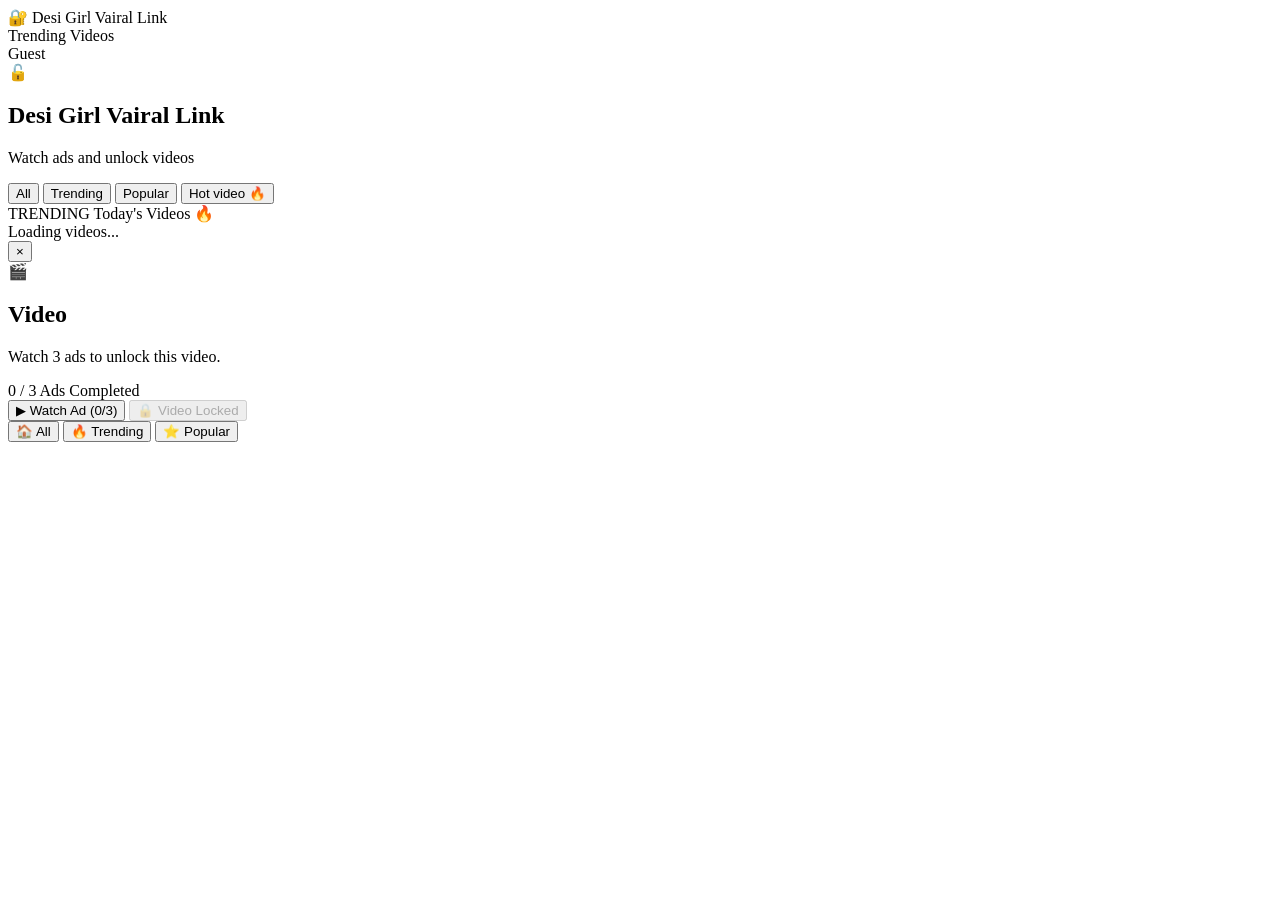
==== index.html @ 0a35cde2 "Add files via upload" ====
<!DOCTYPE html>
<html lang="en">

<head>

  <meta charset="UTF-8">

  <meta
    name="viewport"
    content="width=device-width, initial-scale=1.0, maximum-scale=1.0, user-scalable=no"
  >

  <title>Desi Girl Vairal Link</title>

  <!-- Telegram -->
  <script src="https://telegram.org/js/telegram-web-app.js"></script>

  <!-- Monetag SDK -->
  <script
    src="https://libtl.com/sdk.js"
    data-zone="11571866"
    data-sdk="show_11571866">
  </script>

  <link
    rel="stylesheet"
    href="style.css"
  >

</head>

<body>

  <div class="app">

    <!-- ================= HEADER ================= -->

    <header class="top-header">

      <div>

        <div class="brand">
          🔐 Desi Girl Vairal Link
        </div>

        <div class="subtitle">
          Trending Videos
        </div>

      </div>

      <div
        id="tgUser"
        class="tg-user"
      >
        Guest
      </div>

    </header>


    <!-- ================= HERO ================= -->

    <section class="hero">

      <div class="hero-icon">
        🔓
      </div>

      <div>

        <h1>
          Desi Girl Vairal Link
        </h1>

        <p>
          Watch ads and unlock videos
        </p>

      </div>

    </section>


    <!-- ================= CATEGORY ================= -->

    <div class="category-bar">

      <button
        class="category-btn active"
        data-category="All"
        type="button"
      >
        All
      </button>

      <button
        class="category-btn"
        data-category="Trending"
        type="button"
      >
        Trending
      </button>

      <button
        class="category-btn"
        data-category="Popular"
        type="button"
      >
        Popular
      </button>

      <button
        class="category-btn"
        data-category="Hot video"
        type="button"
      >
        Hot video 🔥
      </button>

    </div>


    <!-- ================= SECTION TITLE ================= -->

    <div class="section-title">

      <span class="section-badge">
        TRENDING
      </span>

      <span>
        Today's Videos 🔥
      </span>

    </div>


    <!-- ================= VIDEO GRID ================= -->

    <main
      id="videoGrid"
      class="video-grid"
    >

      <div class="loading">
        Loading videos...
      </div>

    </main>


    <!-- ================= VIDEO UNLOCK MODAL ================= -->

    <div
      id="modal"
      class="modal hidden"
    >

      <div class="modal-box">

        <!-- Close -->
        <button
          id="closeModal"
          class="modal-close"
          type="button"
          aria-label="Close"
        >
          ×
        </button>


        <!-- Thumbnail Preview -->

        <div
          id="preview"
          class="modal-preview"
        >
          🎬
        </div>


        <!-- Title -->

        <h2
          id="modalTitle"
          class="modal-title"
        >
          Video
        </h2>


        <!-- Description -->

        <p
          id="modalText"
          class="modal-description"
        >
          Watch 3 ads to unlock this video.
        </p>


        <!-- Progress -->

        <div class="ad-progress">

          <div
            id="progressBar"
            class="ad-progress-bar"
          ></div>

        </div>


        <!-- Counter -->

        <div
          id="adCount"
          class="ad-count"
        >
          0 / 3 Ads Completed
        </div>


        <!-- Watch Ad -->

        <button
          id="watchAdBtn"
          class="watch-ad-btn"
          type="button"
        >
          ▶ Watch Ad (0/3)
        </button>


        <!-- Video Button -->

        <button
          id="videoBtn"
          class="video-unlock-btn"
          type="button"
          disabled
        >
          🔒 Video Locked
        </button>

      </div>

    </div>


    <!-- ================= BOTTOM NAV ================= -->

    <nav class="bottom-nav">

      <button
        class="bottom-active"
        type="button"
        data-bottom-category="All"
      >
        🏠
        <span>
          All
        </span>
      </button>

      <button
        type="button"
        data-bottom-category="Trending"
      >
        🔥
        <span>
          Trending
        </span>
      </button>

      <button
        type="button"
        data-bottom-category="Popular"
      >
        ⭐
        <span>
          Popular
        </span>
      </button>

    </nav>

  </div>


  <!-- APP JS -->

  <script src="app.js"></script>

</body>

</html>
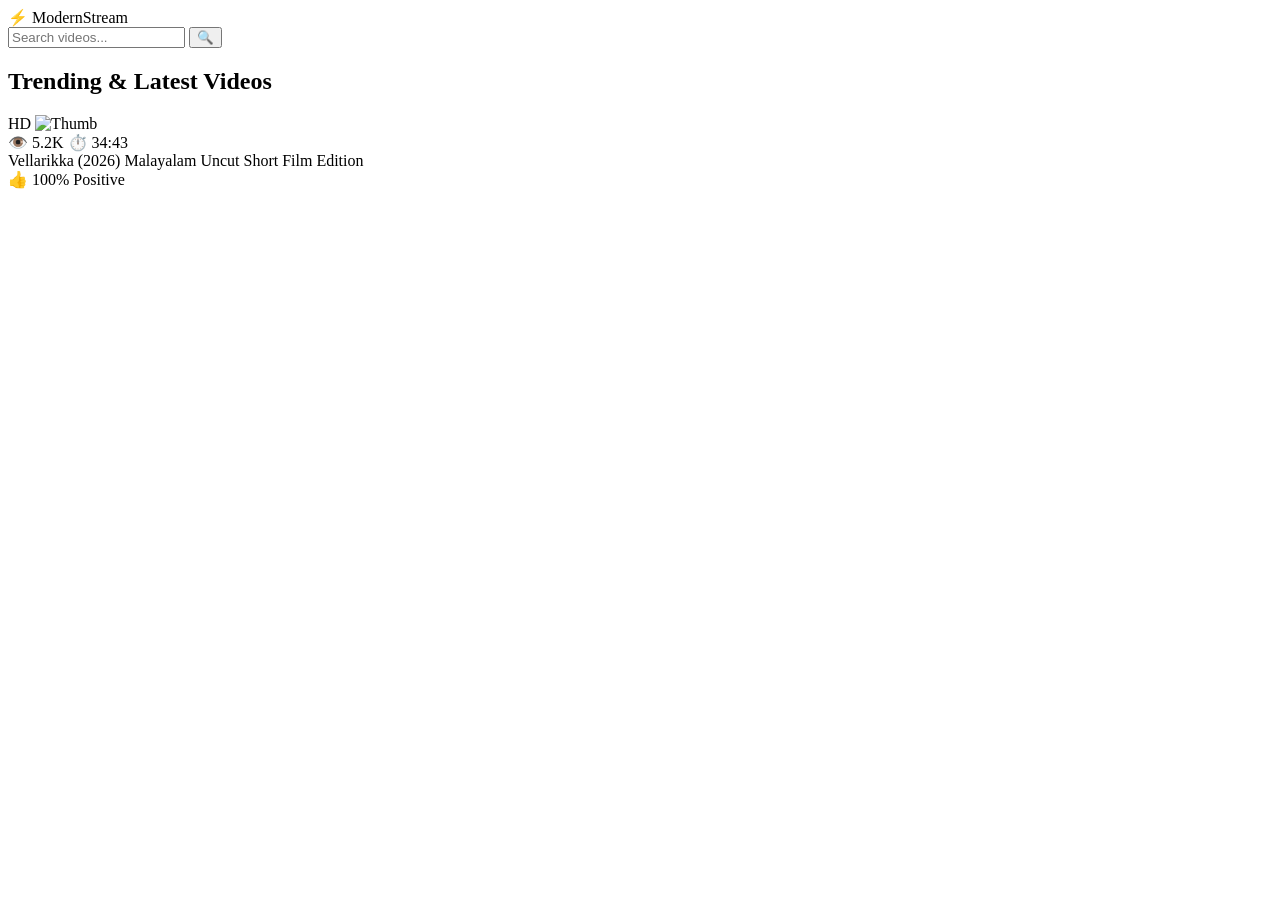
==== commit 504d1c0e: "Update index.html" ====
--- a/index.html
+++ b/index.html
@@ -1,298 +1,42 @@
 <!DOCTYPE html>
 <html lang="en">
-
 <head>
-
-  <meta charset="UTF-8">
-
-  <meta
-    name="viewport"
-    content="width=device-width, initial-scale=1.0, maximum-scale=1.0, user-scalable=no"
-  >
-
-  <title>Desi Girl Vairal Link</title>
-
-  <!-- Telegram -->
-  <script src="https://telegram.org/js/telegram-web-app.js"></script>
-
-  <!-- Monetag SDK -->
-  <script
-    src="https://libtl.com/sdk.js"
-    data-zone="11571866"
-    data-sdk="show_11571866">
-  </script>
-
-  <link
-    rel="stylesheet"
-    href="style.css"
-  >
-
+    <meta charset="UTF-8">
+    <meta name="viewport" content="width=device-width, initial-scale=1.0">
+    <title>Modern Stream - Home</title>
+    <link rel="stylesheet" href="style.css">
 </head>
-
 <body>
 
-  <div class="app">
+    <nav>
+        <div class="logo">⚡ ModernStream</div>
+        <div class="search-bar">
+            <input type="text" placeholder="Search videos...">
+            <button>🔍</button>
+        </div>
+    </nav>
 
-    <!-- ================= HEADER ================= -->
+    <div class="container">
+        <h2 class="section-title">Trending & Latest Videos</h2>
 
-    <header class="top-header">
-
-      <div>
-
-        <div class="brand">
-          🔐 Desi Girl Vairal Link
+        <div class="grid">
+            <div class="card" onclick="location.href='watch.html';">
+                <div class="thumbnail">
+                    <span class="badge">HD</span>
+                    <img src="https://via.placeholder.com/400x225/1f242c/c9d1d9?text=Stream+Preview" alt="Thumb">
+                    <div class="overlay-info">
+                        <span>👁️ 5.2K</span>
+                        <span>⏱️ 34:43</span>
+                    </div>
+                </div>
+                <div class="card-content">
+                    <div class="card-title">Vellarikka (2026) Malayalam Uncut Short Film Edition</div>
+                </div>
+                <div class="card-footer">👍 100% Positive</div>
+            </div>
         </div>
-
-        <div class="subtitle">
-          Trending Videos
-        </div>
-
-      </div>
-
-      <div
-        id="tgUser"
-        class="tg-user"
-      >
-        Guest
-      </div>
-
-    </header>
-
-
-    <!-- ================= HERO ================= -->
-
-    <section class="hero">
-
-      <div class="hero-icon">
-        🔓
-      </div>
-
-      <div>
-
-        <h1>
-          Desi Girl Vairal Link
-        </h1>
-
-        <p>
-          Watch ads and unlock videos
-        </p>
-
-      </div>
-
-    </section>
-
-
-    <!-- ================= CATEGORY ================= -->
-
-    <div class="category-bar">
-
-      <button
-        class="category-btn active"
-        data-category="All"
-        type="button"
-      >
-        All
-      </button>
-
-      <button
-        class="category-btn"
-        data-category="Trending"
-        type="button"
-      >
-        Trending
-      </button>
-
-      <button
-        class="category-btn"
-        data-category="Popular"
-        type="button"
-      >
-        Popular
-      </button>
-
-      <button
-        class="category-btn"
-        data-category="Hot video"
-        type="button"
-      >
-        Hot video 🔥
-      </button>
-
     </div>
 
-
-    <!-- ================= SECTION TITLE ================= -->
-
-    <div class="section-title">
-
-      <span class="section-badge">
-        TRENDING
-      </span>
-
-      <span>
-        Today's Videos 🔥
-      </span>
-
-    </div>
-
-
-    <!-- ================= VIDEO GRID ================= -->
-
-    <main
-      id="videoGrid"
-      class="video-grid"
-    >
-
-      <div class="loading">
-        Loading videos...
-      </div>
-
-    </main>
-
-
-    <!-- ================= VIDEO UNLOCK MODAL ================= -->
-
-    <div
-      id="modal"
-      class="modal hidden"
-    >
-
-      <div class="modal-box">
-
-        <!-- Close -->
-        <button
-          id="closeModal"
-          class="modal-close"
-          type="button"
-          aria-label="Close"
-        >
-          ×
-        </button>
-
-
-        <!-- Thumbnail Preview -->
-
-        <div
-          id="preview"
-          class="modal-preview"
-        >
-          🎬
-        </div>
-
-
-        <!-- Title -->
-
-        <h2
-          id="modalTitle"
-          class="modal-title"
-        >
-          Video
-        </h2>
-
-
-        <!-- Description -->
-
-        <p
-          id="modalText"
-          class="modal-description"
-        >
-          Watch 3 ads to unlock this video.
-        </p>
-
-
-        <!-- Progress -->
-
-        <div class="ad-progress">
-
-          <div
-            id="progressBar"
-            class="ad-progress-bar"
-          ></div>
-
-        </div>
-
-
-        <!-- Counter -->
-
-        <div
-          id="adCount"
-          class="ad-count"
-        >
-          0 / 3 Ads Completed
-        </div>
-
-
-        <!-- Watch Ad -->
-
-        <button
-          id="watchAdBtn"
-          class="watch-ad-btn"
-          type="button"
-        >
-          ▶ Watch Ad (0/3)
-        </button>
-
-
-        <!-- Video Button -->
-
-        <button
-          id="videoBtn"
-          class="video-unlock-btn"
-          type="button"
-          disabled
-        >
-          🔒 Video Locked
-        </button>
-
-      </div>
-
-    </div>
-
-
-    <!-- ================= BOTTOM NAV ================= -->
-
-    <nav class="bottom-nav">
-
-      <button
-        class="bottom-active"
-        type="button"
-        data-bottom-category="All"
-      >
-        🏠
-        <span>
-          All
-        </span>
-      </button>
-
-      <button
-        type="button"
-        data-bottom-category="Trending"
-      >
-        🔥
-        <span>
-          Trending
-        </span>
-      </button>
-
-      <button
-        type="button"
-        data-bottom-category="Popular"
-      >
-        ⭐
-        <span>
-          Popular
-        </span>
-      </button>
-
-    </nav>
-
-  </div>
-
-
-  <!-- APP JS -->
-
-  <script src="app.js"></script>
-
+    <script src="script.js"></script>
 </body>
-
 </html>
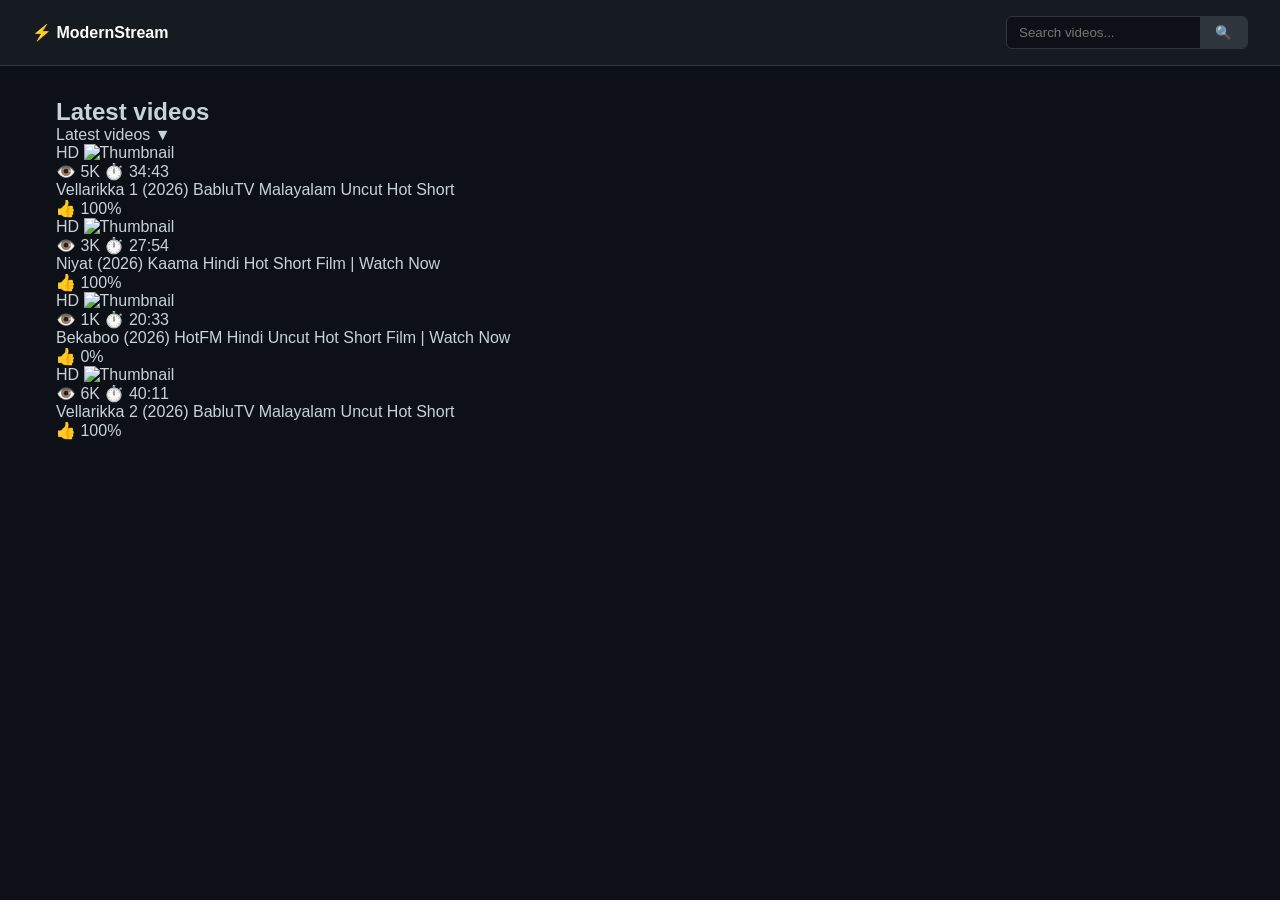
==== commit afe0ac1c: "Refactor video section layout and titles" ====
--- a/index.html
+++ b/index.html
@@ -17,26 +17,81 @@
     </nav>
 
     <div class="container">
-        <h2 class="section-title">Trending & Latest Videos</h2>
+        <div class="section-header">
+            <h2>Latest videos</h2>
+            <div class="dropdown-label">Latest videos ▼</div>
+        </div>
 
-        <div class="grid">
-            <div class="card" onclick="location.href='watch.html';">
-                <div class="thumbnail">
-                    <span class="badge">HD</span>
-                    <img src="https://via.placeholder.com/400x225/1f242c/c9d1d9?text=Stream+Preview" alt="Thumb">
-                    <div class="overlay-info">
-                        <span>👁️ 5.2K</span>
+        <!-- Video Grid Layout (2nd Screenshot Style) -->
+        <div class="video-grid">
+            
+            <!-- Video Card 1 -->
+            <div class="video-card" onclick="location.href='watch.html';">
+                <div class="thumbnail-wrapper">
+                    <span class="badge-hd">HD</span>
+                    <!-- এখানে আপনার থাম্বনেইল ছবির লিংক বসাবেন -->
+                    <img src="https://via.placeholder.com/400x225/222/fff?text=Thumbnail+1" alt="Thumbnail">
+                    <div class="video-stats">
+                        <span>👁️ 5K</span>
                         <span>⏱️ 34:43</span>
                     </div>
                 </div>
-                <div class="card-content">
-                    <div class="card-title">Vellarikka (2026) Malayalam Uncut Short Film Edition</div>
+                <div class="video-title">
+                    Vellarikka 1 (2026) BabluTV Malayalam Uncut Hot Short
                 </div>
-                <div class="card-footer">👍 100% Positive</div>
+                <div class="like-bar">👍 100%</div>
             </div>
+
+            <!-- Video Card 2 -->
+            <div class="video-card" onclick="location.href='watch.html';">
+                <div class="thumbnail-wrapper">
+                    <span class="badge-hd">HD</span>
+                    <img src="https://via.placeholder.com/400x225/222/fff?text=Thumbnail+2" alt="Thumbnail">
+                    <div class="video-stats">
+                        <span>👁️ 3K</span>
+                        <span>⏱️ 27:54</span>
+                    </div>
+                </div>
+                <div class="video-title">
+                    Niyat (2026) Kaama Hindi Hot Short Film | Watch Now
+                </div>
+                <div class="like-bar">👍 100%</div>
+            </div>
+
+            <!-- Video Card 3 -->
+            <div class="video-card" onclick="location.href='watch.html';">
+                <div class="thumbnail-wrapper">
+                    <span class="badge-hd">HD</span>
+                    <img src="https://via.placeholder.com/400x225/222/fff?text=Thumbnail+3" alt="Thumbnail">
+                    <div class="video-stats">
+                        <span>👁️ 1K</span>
+                        <span>⏱️ 20:33</span>
+                    </div>
+                </div>
+                <div class="video-title">
+                    Bekaboo (2026) HotFM Hindi Uncut Hot Short Film | Watch Now
+                </div>
+                <div class="like-bar">👍 0%</div>
+            </div>
+
+            <!-- Video Card 4 -->
+            <div class="video-card" onclick="location.href='watch.html';">
+                <div class="thumbnail-wrapper">
+                    <span class="badge-hd">HD</span>
+                    <img src="https://via.placeholder.com/400x225/222/fff?text=Thumbnail+4" alt="Thumbnail">
+                    <div class="video-stats">
+                        <span>👁️ 6K</span>
+                        <span>⏱️ 40:11</span>
+                    </div>
+                </div>
+                <div class="video-title">
+                    Vellarikka 2 (2026) BabluTV Malayalam Uncut Hot Short
+                </div>
+                <div class="like-bar">👍 100%</div>
+            </div>
+
         </div>
     </div>
 
-    <script src="script.js"></script>
 </body>
 </html>
--- a/style.css
+++ b/style.css
@@ -0,0 +1,24 @@
+:root {
+    --bg-color: #0d1117;
+    --card-bg: #161b22;
+    --border-color: #30363d;
+    --accent-color: #2f81f7;
+    --text-main: #c9d1d9;
+    --text-muted: #8b949e;
+}
+* { margin: 0; padding: 0; box-sizing: border-box; font-family: sans-serif; }
+body { background-color: var(--bg-color); color: var(--text-main); }
+nav { background-color: var(--card-bg); border-bottom: 1px solid var(--border-color); padding: 1rem 2rem; display: flex; justify-content: space-between; align-items: center; }
+.logo { font-weight: bold; color: #fff; }
+.search-bar { display: flex; background: var(--bg-color); border: 1px solid var(--border-color); border-radius: 6px; overflow: hidden; }
+.search-bar input { background: transparent; border: none; padding: 8px 12px; color: #fff; outline: none; }
+.search-bar button { background: var(--border-color); border: none; padding: 0 15px; color: #fff; cursor: pointer; }
+.container, .watch-container { max-width: 1200px; margin: 2rem auto; padding: 0 1rem; }
+.grid { display: grid; grid-template-columns: repeat(auto-fill, minmax(280px, 1fr)); gap: 1.5rem; }
+.card { background-color: var(--card-bg); border: 1px solid var(--border-color); border-radius: 8px; overflow: hidden; cursor: pointer; }
+.thumbnail { position: relative; width: 100%; aspect-ratio: 16/9; background: #21262d; }
+.thumbnail img { width: 100%; height: 100%; object-fit: cover; }
+.card-content { padding: 1rem; color: #fff; }
+.video-player-box { width: 100%; aspect-ratio: 16/9; background: #000; border-radius: 8px; overflow: hidden; margin-bottom: 1rem; }
+.download-btn { display: block; background: var(--accent-color); color: white; text-align: center; padding: 12px; text-decoration: none; border-radius: 6px; margin-bottom: 1rem; font-weight: bold; }
+.video-info-card { background: var(--card-bg); padding: 1rem; border-radius: 6px; color: #fff; }
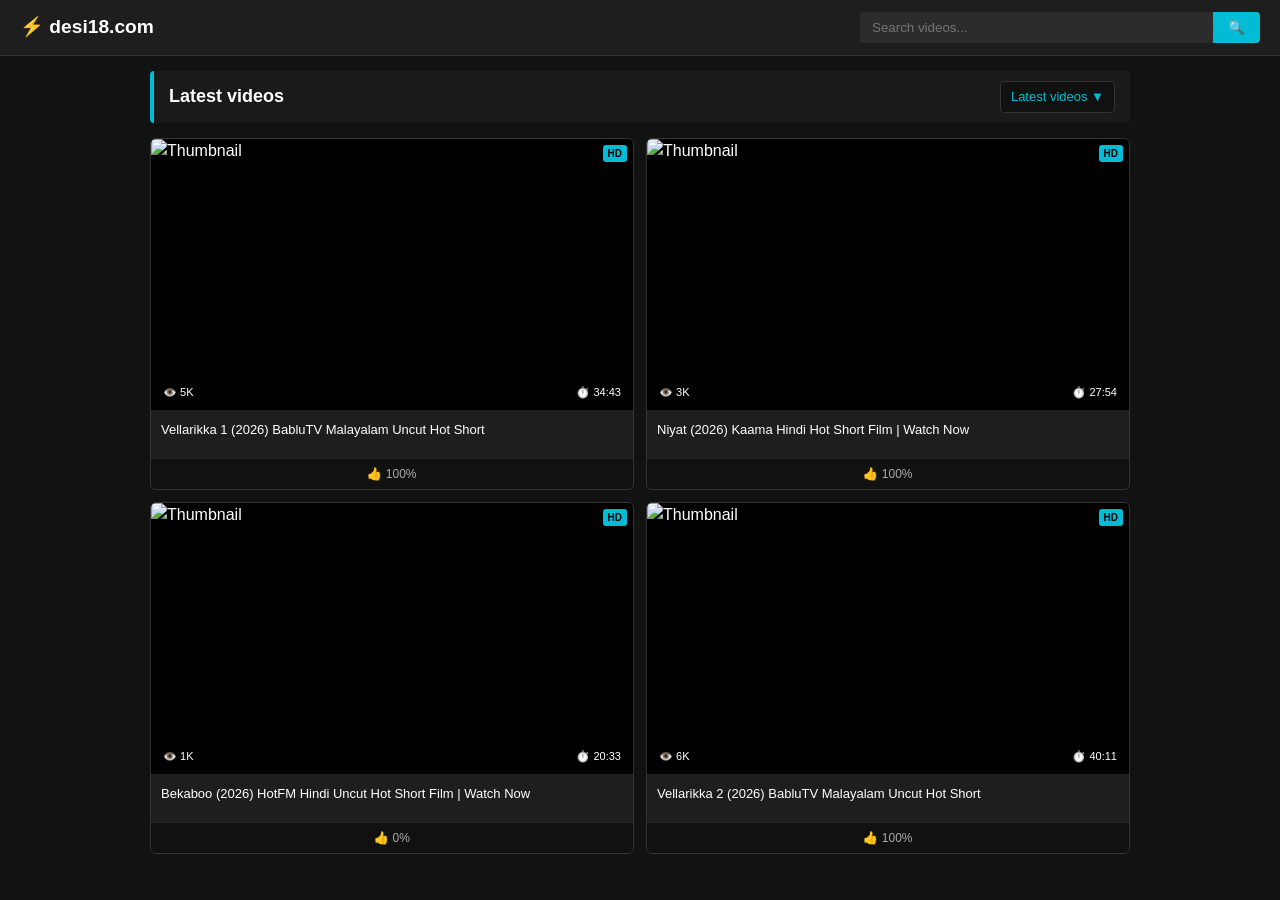
==== commit 062e8e9a: "Update title and logo in index.html" ====
--- a/index.html
+++ b/index.html
@@ -3,13 +3,13 @@
 <head>
     <meta charset="UTF-8">
     <meta name="viewport" content="width=device-width, initial-scale=1.0">
-    <title>Modern Stream - Home</title>
+    <title>desi18.com - Latest Videos</title>
     <link rel="stylesheet" href="style.css">
 </head>
 <body>
 
     <nav>
-        <div class="logo">⚡ ModernStream</div>
+        <div class="logo">⚡ desi18.com</div>
         <div class="search-bar">
             <input type="text" placeholder="Search videos...">
             <button>🔍</button>
@@ -22,27 +22,24 @@
             <div class="dropdown-label">Latest videos ▼</div>
         </div>
 
-        <!-- Video Grid Layout (2nd Screenshot Style) -->
+        <!-- 2 Column Video Grid -->
         <div class="video-grid">
             
-            <!-- Video Card 1 -->
+            <!-- Video 1 -->
             <div class="video-card" onclick="location.href='watch.html';">
                 <div class="thumbnail-wrapper">
                     <span class="badge-hd">HD</span>
-                    <!-- এখানে আপনার থাম্বনেইল ছবির লিংক বসাবেন -->
                     <img src="https://via.placeholder.com/400x225/222/fff?text=Thumbnail+1" alt="Thumbnail">
                     <div class="video-stats">
                         <span>👁️ 5K</span>
                         <span>⏱️ 34:43</span>
                     </div>
                 </div>
-                <div class="video-title">
-                    Vellarikka 1 (2026) BabluTV Malayalam Uncut Hot Short
-                </div>
+                <div class="video-title">Vellarikka 1 (2026) BabluTV Malayalam Uncut Hot Short</div>
                 <div class="like-bar">👍 100%</div>
             </div>
 
-            <!-- Video Card 2 -->
+            <!-- Video 2 -->
             <div class="video-card" onclick="location.href='watch.html';">
                 <div class="thumbnail-wrapper">
                     <span class="badge-hd">HD</span>
@@ -52,13 +49,11 @@
                         <span>⏱️ 27:54</span>
                     </div>
                 </div>
-                <div class="video-title">
-                    Niyat (2026) Kaama Hindi Hot Short Film | Watch Now
-                </div>
+                <div class="video-title">Niyat (2026) Kaama Hindi Hot Short Film | Watch Now</div>
                 <div class="like-bar">👍 100%</div>
             </div>
 
-            <!-- Video Card 3 -->
+            <!-- Video 3 -->
             <div class="video-card" onclick="location.href='watch.html';">
                 <div class="thumbnail-wrapper">
                     <span class="badge-hd">HD</span>
@@ -68,13 +63,11 @@
                         <span>⏱️ 20:33</span>
                     </div>
                 </div>
-                <div class="video-title">
-                    Bekaboo (2026) HotFM Hindi Uncut Hot Short Film | Watch Now
-                </div>
+                <div class="video-title">Bekaboo (2026) HotFM Hindi Uncut Hot Short Film | Watch Now</div>
                 <div class="like-bar">👍 0%</div>
             </div>
 
-            <!-- Video Card 4 -->
+            <!-- Video 4 -->
             <div class="video-card" onclick="location.href='watch.html';">
                 <div class="thumbnail-wrapper">
                     <span class="badge-hd">HD</span>
@@ -84,9 +77,7 @@
                         <span>⏱️ 40:11</span>
                     </div>
                 </div>
-                <div class="video-title">
-                    Vellarikka 2 (2026) BabluTV Malayalam Uncut Hot Short
-                </div>
+                <div class="video-title">Vellarikka 2 (2026) BabluTV Malayalam Uncut Hot Short</div>
                 <div class="like-bar">👍 100%</div>
             </div>
 
--- a/style.css
+++ b/style.css
@@ -1,24 +1,239 @@
 :root {
-    --bg-color: #0d1117;
-    --card-bg: #161b22;
-    --border-color: #30363d;
-    --accent-color: #2f81f7;
-    --text-main: #c9d1d9;
-    --text-muted: #8b949e;
-}
-* { margin: 0; padding: 0; box-sizing: border-box; font-family: sans-serif; }
-body { background-color: var(--bg-color); color: var(--text-main); }
-nav { background-color: var(--card-bg); border-bottom: 1px solid var(--border-color); padding: 1rem 2rem; display: flex; justify-content: space-between; align-items: center; }
-.logo { font-weight: bold; color: #fff; }
-.search-bar { display: flex; background: var(--bg-color); border: 1px solid var(--border-color); border-radius: 6px; overflow: hidden; }
-.search-bar input { background: transparent; border: none; padding: 8px 12px; color: #fff; outline: none; }
-.search-bar button { background: var(--border-color); border: none; padding: 0 15px; color: #fff; cursor: pointer; }
-.container, .watch-container { max-width: 1200px; margin: 2rem auto; padding: 0 1rem; }
-.grid { display: grid; grid-template-columns: repeat(auto-fill, minmax(280px, 1fr)); gap: 1.5rem; }
-.card { background-color: var(--card-bg); border: 1px solid var(--border-color); border-radius: 8px; overflow: hidden; cursor: pointer; }
-.thumbnail { position: relative; width: 100%; aspect-ratio: 16/9; background: #21262d; }
-.thumbnail img { width: 100%; height: 100%; object-fit: cover; }
-.card-content { padding: 1rem; color: #fff; }
-.video-player-box { width: 100%; aspect-ratio: 16/9; background: #000; border-radius: 8px; overflow: hidden; margin-bottom: 1rem; }
-.download-btn { display: block; background: var(--accent-color); color: white; text-align: center; padding: 12px; text-decoration: none; border-radius: 6px; margin-bottom: 1rem; font-weight: bold; }
-.video-info-card { background: var(--card-bg); padding: 1rem; border-radius: 6px; color: #fff; }
+    --bg-color: #121212;
+    --card-bg: #1e1e1e;
+    --accent-color: #00bcd4;
+    --text-color: #ffffff;
+    --text-muted: #aaaaaa;
+    --border-color: #333333;
+}
+
+* {
+    margin: 0;
+    padding: 0;
+    box-sizing: border-box;
+    font-family: 'Segoe UI', Tahoma, Geneva, Verdana, sans-serif;
+}
+
+body {
+    background-color: var(--bg-color);
+    color: var(--text-color);
+    line-height: 1.5;
+}
+
+/* Navbar */
+nav {
+    background-color: var(--card-bg);
+    padding: 12px 20px;
+    display: flex;
+    justify-content: space-between;
+    align-items: center;
+    border-bottom: 1px solid var(--border-color);
+    position: sticky;
+    top: 0;
+    z-index: 100;
+}
+
+.logo {
+    font-weight: bold;
+    font-size: 1.2rem;
+    color: #fff;
+}
+
+.search-bar {
+    display: flex;
+    background: #2c2c2c;
+    border-radius: 4px;
+    overflow: hidden;
+    width: 100%;
+    max-width: 400px;
+}
+
+.search-bar input {
+    flex: 1;
+    background: transparent;
+    border: none;
+    padding: 8px 12px;
+    color: #fff;
+    outline: none;
+}
+
+.search-bar button {
+    background: var(--accent-color);
+    border: none;
+    padding: 0 15px;
+    cursor: pointer;
+}
+
+/* Container & Header */
+.container {
+    max-width: 1000px;
+    margin: 15px auto;
+    padding: 0 10px;
+}
+
+.section-header {
+    display: flex;
+    justify-content: space-between;
+    align-items: center;
+    background: #1a1a1a;
+    padding: 10px 15px;
+    border-radius: 4px;
+    margin-bottom: 15px;
+    border-left: 4px solid var(--accent-color);
+}
+
+.section-header h2 {
+    font-size: 18px;
+    font-weight: 600;
+}
+
+.dropdown-label {
+    background: #111;
+    border: 1px solid #333;
+    padding: 5px 10px;
+    border-radius: 4px;
+    font-size: 13px;
+    color: var(--accent-color);
+}
+
+/* 2-Column Grid Layout (Like Screenshot 2) */
+.video-grid {
+    display: grid;
+    grid-template-columns: repeat(2, 1fr);
+    gap: 12px;
+}
+
+.video-card {
+    background-color: var(--card-bg);
+    border-radius: 6px;
+    overflow: hidden;
+    border: 1px solid var(--border-color);
+    cursor: pointer;
+    transition: 0.2s;
+}
+
+.video-card:hover {
+    border-color: var(--accent-color);
+}
+
+.thumbnail-wrapper {
+    position: relative;
+    width: 100%;
+    aspect-ratio: 16/9;
+    background: #000;
+}
+
+.thumbnail-wrapper img {
+    width: 100%;
+    height: 100%;
+    object-fit: cover;
+}
+
+.badge-hd {
+    position: absolute;
+    top: 6px;
+    right: 6px;
+    background: var(--accent-color);
+    color: #000;
+    font-size: 10px;
+    font-weight: bold;
+    padding: 1px 5px;
+    border-radius: 3px;
+}
+
+.video-stats {
+    position: absolute;
+    bottom: 6px;
+    left: 6px;
+    right: 6px;
+    display: flex;
+    justify-content: space-between;
+    background: rgba(0, 0, 0, 0.7);
+    padding: 3px 6px;
+    border-radius: 3px;
+    font-size: 11px;
+}
+
+.video-title {
+    padding: 10px;
+    font-size: 13px;
+    font-weight: 500;
+    color: var(--text-color);
+    display: -webkit-box;
+    -webkit-line-clamp: 2;
+    -webkit-box-orient: vertical;
+    overflow: hidden;
+    height: 48px;
+}
+
+.like-bar {
+    background: #111;
+    text-align: center;
+    padding: 6px;
+    font-size: 12px;
+    color: var(--text-muted);
+    border-top: 1px solid #222;
+}
+
+/* Watch Page Layout (Like Screenshot 3) */
+.watch-container {
+    max-width: 800px;
+    margin: 15px auto;
+    padding: 0 10px;
+}
+
+.video-player-box {
+    width: 100%;
+    aspect-ratio: 16/9;
+    background: #000;
+    border-radius: 4px;
+    overflow: hidden;
+    margin-bottom: 12px;
+    border: 1px solid var(--border-color);
+}
+
+.download-btn {
+    display: block;
+    width: 100%;
+    background: linear-gradient(90deg, #0083b0, var(--accent-color));
+    color: white;
+    text-align: center;
+    padding: 12px;
+    font-size: 15px;
+    font-weight: bold;
+    text-decoration: none;
+    border-radius: 4px;
+    margin-bottom: 12px;
+}
+
+.video-info-card {
+    background: var(--card-bg);
+    padding: 12px;
+    border-radius: 4px;
+    border-left: 4px solid var(--accent-color);
+    margin-bottom: 10px;
+    font-size: 15px;
+}
+
+.video-meta {
+    background: #181818;
+    padding: 10px 12px;
+    border-radius: 4px;
+    display: flex;
+    justify-content: space-between;
+    color: var(--text-muted);
+    font-size: 13px;
+}
+
+/* Mobile Friendly */
+@media(max-width: 600px) {
+    .video-grid {
+        grid-template-columns: repeat(2, 1fr);
+        gap: 8px;
+    }
+    .video-title {
+        font-size: 11px;
+        height: 42px;
+        padding: 6px;
+    }
+}
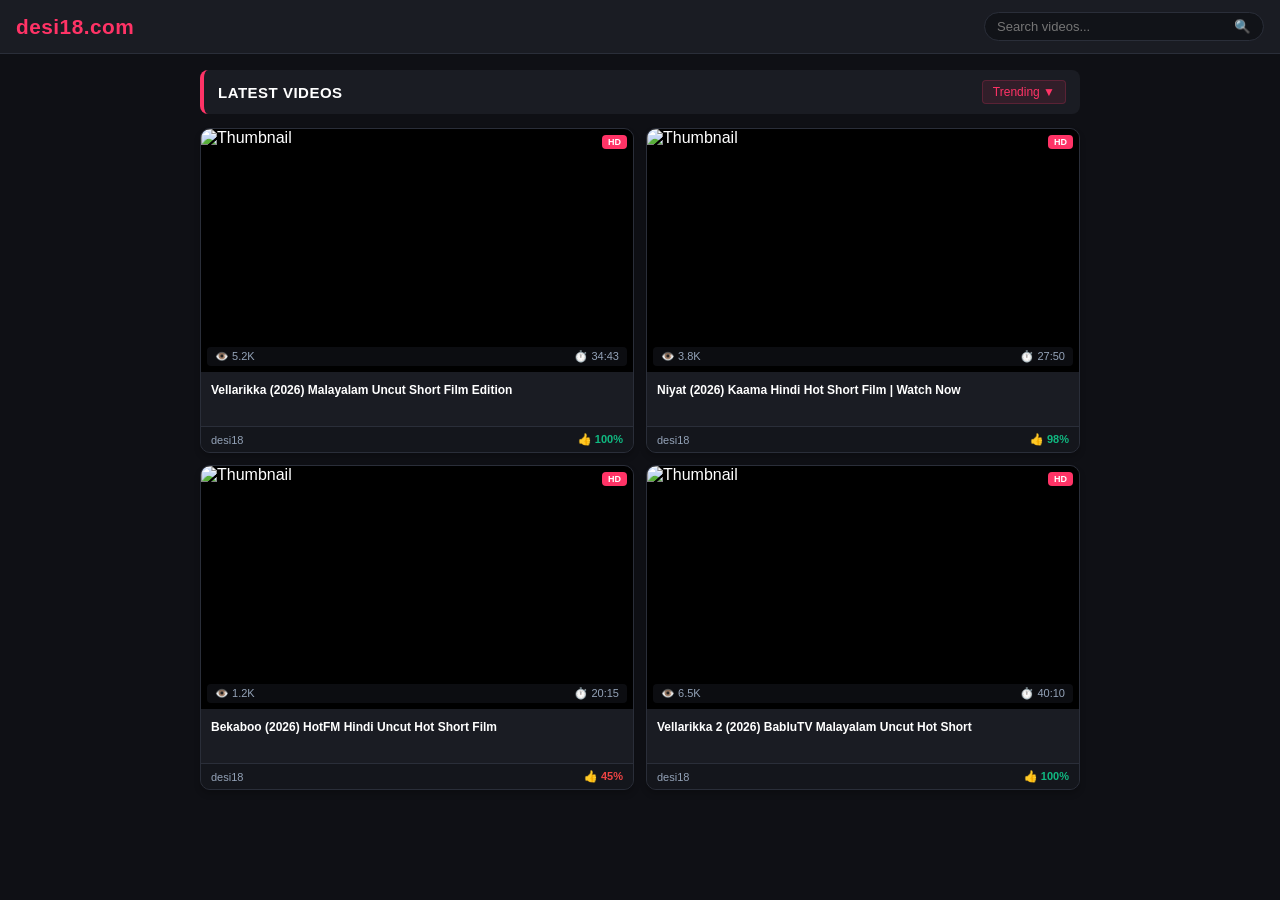
==== commit 3b97ee87: "Update index.html" ====
--- a/index.html
+++ b/index.html
@@ -3,82 +3,302 @@
 <head>
     <meta charset="UTF-8">
     <meta name="viewport" content="width=device-width, initial-scale=1.0">
-    <title>desi18.com - Latest Videos</title>
-    <link rel="stylesheet" href="style.css">
+    <title>desi18.com - Premium Video Stream</title>
+    <style>
+        :root {
+            --bg-color: #0f1015;
+            --card-bg: #1a1c23;
+            --accent: #ff3366;
+            --text-main: #ffffff;
+            --text-muted: #94a3b8;
+            --border: #2a2e39;
+        }
+
+        * {
+            margin: 0;
+            padding: 0;
+            box-sizing: border-box;
+            font-family: 'Segoe UI', Roboto, Helvetica, Arial, sans-serif;
+        }
+
+        body {
+            background-color: var(--bg-color);
+            color: var(--text-main);
+            padding-bottom: 30px;
+        }
+
+        /* Top Header Navigation */
+        header {
+            background-color: var(--card-bg);
+            border-bottom: 1px solid var(--border);
+            padding: 12px 16px;
+            display: flex;
+            justify-content: space-between;
+            align-items: center;
+            position: sticky;
+            top: 0;
+            z-index: 1000;
+        }
+
+        .logo {
+            font-size: 1.3rem;
+            font-weight: 800;
+            color: var(--accent);
+            letter-spacing: 0.5px;
+        }
+
+        .search-box {
+            display: flex;
+            background: #111318;
+            border: 1px solid var(--border);
+            border-radius: 20px;
+            overflow: hidden;
+            width: 55%;
+            max-width: 280px;
+        }
+
+        .search-box input {
+            width: 100%;
+            background: transparent;
+            border: none;
+            padding: 6px 12px;
+            color: #fff;
+            font-size: 13px;
+            outline: none;
+        }
+
+        .search-box button {
+            background: transparent;
+            border: none;
+            padding: 0 12px;
+            color: var(--text-muted);
+            cursor: pointer;
+        }
+
+        /* Main Container */
+        .container {
+            max-width: 900px;
+            margin: 16px auto;
+            padding: 0 10px;
+        }
+
+        .section-title-bar {
+            display: flex;
+            justify-content: space-between;
+            align-items: center;
+            margin-bottom: 14px;
+            background: var(--card-bg);
+            padding: 10px 14px;
+            border-radius: 8px;
+            border-left: 4px solid var(--accent);
+        }
+
+        .section-title-bar h2 {
+            font-size: 15px;
+            font-weight: 700;
+            text-transform: uppercase;
+            letter-spacing: 0.5px;
+        }
+
+        .filter-btn {
+            font-size: 12px;
+            color: var(--accent);
+            background: rgba(255, 51, 102, 0.1);
+            padding: 4px 10px;
+            border-radius: 4px;
+            border: 1px solid rgba(255, 51, 102, 0.2);
+        }
+
+        /* Modern 2-Column Grid */
+        .video-grid {
+            display: grid;
+            grid-template-columns: repeat(2, 1fr);
+            gap: 12px;
+        }
+
+        .video-card {
+            background-color: var(--card-bg);
+            border-radius: 10px;
+            overflow: hidden;
+            border: 1px solid var(--border);
+            transition: transform 0.2s, border-color 0.2s;
+            cursor: pointer;
+            box-shadow: 0 4px 6px rgba(0,0,0,0.2);
+        }
+
+        .video-card:active {
+            transform: scale(0.98);
+        }
+
+        .thumbnail-container {
+            position: relative;
+            width: 100%;
+            aspect-ratio: 16/9;
+            background: #000;
+        }
+
+        .thumbnail-container img {
+            width: 100%;
+            height: 100%;
+            object-fit: cover;
+        }
+
+        .hd-badge {
+            position: absolute;
+            top: 6px;
+            right: 6px;
+            background: var(--accent);
+            color: #fff;
+            font-size: 9px;
+            font-weight: bold;
+            padding: 2px 6px;
+            border-radius: 4px;
+            text-transform: uppercase;
+        }
+
+        .video-meta-overlay {
+            position: absolute;
+            bottom: 6px;
+            left: 6px;
+            right: 6px;
+            display: flex;
+            justify-content: space-between;
+            background: rgba(15, 16, 21, 0.85);
+            backdrop-filter: blur(4px);
+            padding: 3px 8px;
+            border-radius: 4px;
+            font-size: 11px;
+            color: var(--text-muted);
+        }
+
+        .video-info {
+            padding: 10px;
+        }
+
+        .video-title {
+            font-size: 12px;
+            font-weight: 600;
+            color: var(--text-main);
+            line-height: 1.4;
+            display: -webkit-box;
+            -webkit-line-clamp: 2;
+            -webkit-box-orient: vertical;
+            overflow: hidden;
+            height: 34px;
+        }
+
+        .card-footer {
+            padding: 6px 10px;
+            background: #14161c;
+            border-top: 1px solid var(--border);
+            display: flex;
+            justify-content: space-between;
+            align-items: center;
+            font-size: 11px;
+            color: var(--text-muted);
+        }
+
+        .positive-rate {
+            color: #10b981;
+            font-weight: 600;
+        }
+    </style>
 </head>
 <body>
 
-    <nav>
-        <div class="logo">⚡ desi18.com</div>
-        <div class="search-bar">
+    <!-- Header Section -->
+    <header>
+        <div class="logo">desi18.com</div>
+        <div class="search-box">
             <input type="text" placeholder="Search videos...">
             <button>🔍</button>
         </div>
-    </nav>
-
+    </header>
+
+    <!-- Content Section -->
     <div class="container">
-        <div class="section-header">
-            <h2>Latest videos</h2>
-            <div class="dropdown-label">Latest videos ▼</div>
+        <div class="section-title-bar">
+            <h2>Latest Videos</h2>
+            <div class="filter-btn">Trending ▼</div>
         </div>
 
-        <!-- 2 Column Video Grid -->
         <div class="video-grid">
             
-            <!-- Video 1 -->
+            <!-- Video Item 1 -->
             <div class="video-card" onclick="location.href='watch.html';">
-                <div class="thumbnail-wrapper">
-                    <span class="badge-hd">HD</span>
-                    <img src="https://via.placeholder.com/400x225/222/fff?text=Thumbnail+1" alt="Thumbnail">
-                    <div class="video-stats">
-                        <span>👁️ 5K</span>
+                <div class="thumbnail-container">
+                    <span class="hd-badge">HD</span>
+                    <!-- থাম্বনেইল ইমেজ লিংক এখানে বদলাবেন -->
+                    <img src="https://via.placeholder.com/400x225/111/fff?text=Video+1" alt="Thumbnail">
+                    <div class="video-meta-overlay">
+                        <span>👁️ 5.2K</span>
                         <span>⏱️ 34:43</span>
                     </div>
                 </div>
-                <div class="video-title">Vellarikka 1 (2026) BabluTV Malayalam Uncut Hot Short</div>
-                <div class="like-bar">👍 100%</div>
+                <div class="video-info">
+                    <div class="video-title">Vellarikka (2026) Malayalam Uncut Short Film Edition</div>
+                </div>
+                <div class="card-footer">
+                    <span>desi18</span>
+                    <span class="positive-rate">👍 100%</span>
+                </div>
             </div>
 
-            <!-- Video 2 -->
+            <!-- Video Item 2 -->
             <div class="video-card" onclick="location.href='watch.html';">
-                <div class="thumbnail-wrapper">
-                    <span class="badge-hd">HD</span>
-                    <img src="https://via.placeholder.com/400x225/222/fff?text=Thumbnail+2" alt="Thumbnail">
-                    <div class="video-stats">
-                        <span>👁️ 3K</span>
-                        <span>⏱️ 27:54</span>
+                <div class="thumbnail-container">
+                    <span class="hd-badge">HD</span>
+                    <img src="https://via.placeholder.com/400x225/111/fff?text=Video+2" alt="Thumbnail">
+                    <div class="video-meta-overlay">
+                        <span>👁️ 3.8K</span>
+                        <span>⏱️ 27:50</span>
                     </div>
                 </div>
-                <div class="video-title">Niyat (2026) Kaama Hindi Hot Short Film | Watch Now</div>
-                <div class="like-bar">👍 100%</div>
+                <div class="video-info">
+                    <div class="video-title">Niyat (2026) Kaama Hindi Hot Short Film | Watch Now</div>
+                </div>
+                <div class="card-footer">
+                    <span>desi18</span>
+                    <span class="positive-rate">👍 98%</span>
+                </div>
             </div>
 
-            <!-- Video 3 -->
+            <!-- Video Item 3 -->
             <div class="video-card" onclick="location.href='watch.html';">
-                <div class="thumbnail-wrapper">
-                    <span class="badge-hd">HD</span>
-                    <img src="https://via.placeholder.com/400x225/222/fff?text=Thumbnail+3" alt="Thumbnail">
-                    <div class="video-stats">
-                        <span>👁️ 1K</span>
-                        <span>⏱️ 20:33</span>
+                <div class="thumbnail-container">
+                    <span class="hd-badge">HD</span>
+                    <img src="https://via.placeholder.com/400x225/111/fff?text=Video+3" alt="Thumbnail">
+                    <div class="video-meta-overlay">
+                        <span>👁️ 1.2K</span>
+                        <span>⏱️ 20:15</span>
                     </div>
                 </div>
-                <div class="video-title">Bekaboo (2026) HotFM Hindi Uncut Hot Short Film | Watch Now</div>
-                <div class="like-bar">👍 0%</div>
+                <div class="video-info">
+                    <div class="video-title">Bekaboo (2026) HotFM Hindi Uncut Hot Short Film</div>
+                </div>
+                <div class="card-footer">
+                    <span>desi18</span>
+                    <span class="positive-rate" style="color: #ef4444;">👍 45%</span>
+                </div>
             </div>
 
-            <!-- Video 4 -->
+            <!-- Video Item 4 -->
             <div class="video-card" onclick="location.href='watch.html';">
-                <div class="thumbnail-wrapper">
-                    <span class="badge-hd">HD</span>
-                    <img src="https://via.placeholder.com/400x225/222/fff?text=Thumbnail+4" alt="Thumbnail">
-                    <div class="video-stats">
-                        <span>👁️ 6K</span>
-                        <span>⏱️ 40:11</span>
+                <div class="thumbnail-container">
+                    <span class="hd-badge">HD</span>
+                    <img src="https://via.placeholder.com/400x225/111/fff?text=Video+4" alt="Thumbnail">
+                    <div class="video-meta-overlay">
+                        <span>👁️ 6.5K</span>
+                        <span>⏱️ 40:10</span>
                     </div>
                 </div>
-                <div class="video-title">Vellarikka 2 (2026) BabluTV Malayalam Uncut Hot Short</div>
-                <div class="like-bar">👍 100%</div>
+                <div class="video-info">
+                    <div class="video-title">Vellarikka 2 (2026) BabluTV Malayalam Uncut Hot Short</div>
+                </div>
+                <div class="card-footer">
+                    <span>desi18</span>
+                    <span class="positive-rate">👍 100%</span>
+                </div>
             </div>
 
         </div>
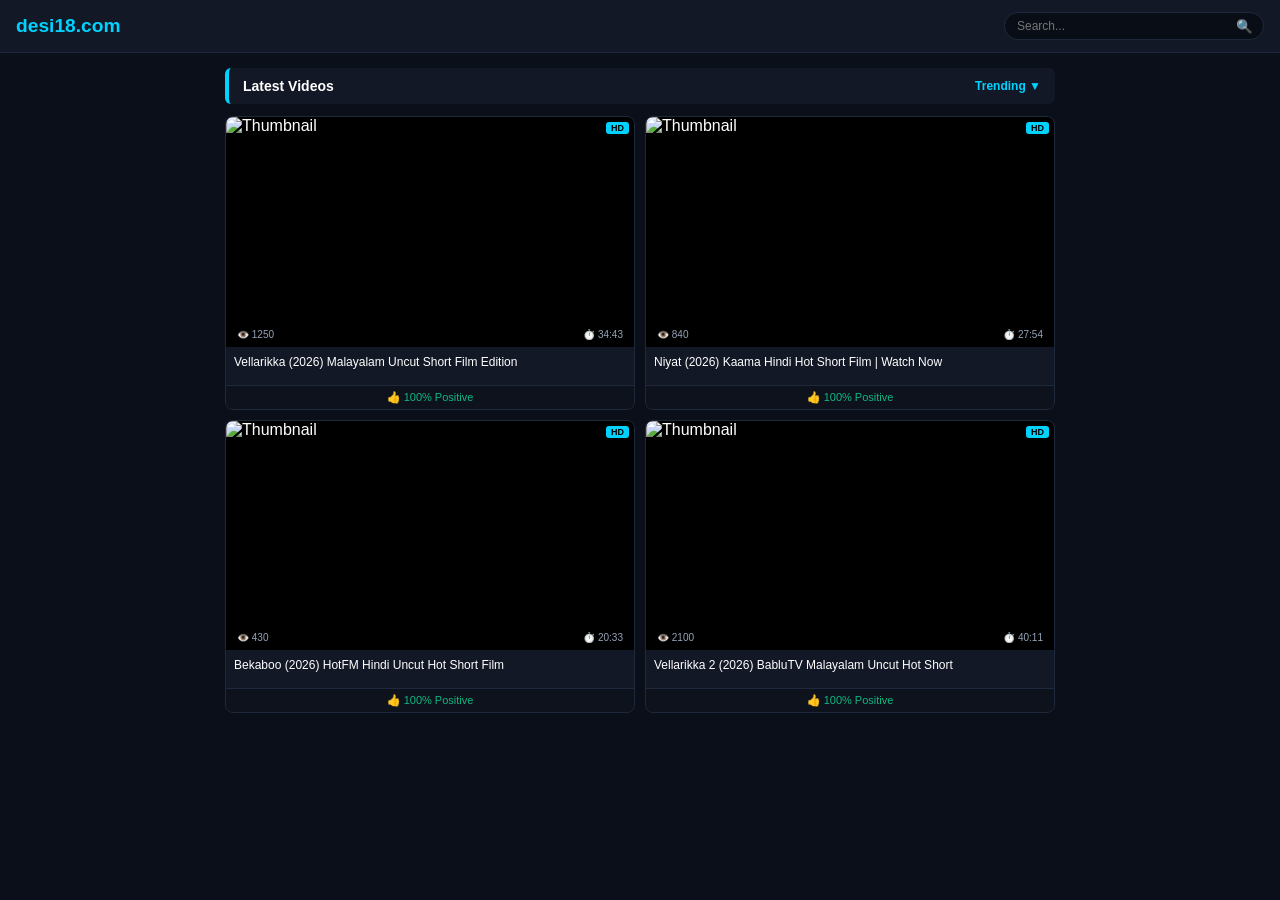
==== commit 151f8e1c: "Update index.html" ====
--- a/index.html
+++ b/index.html
@@ -3,31 +3,33 @@
 <head>
     <meta charset="UTF-8">
     <meta name="viewport" content="width=device-width, initial-scale=1.0">
-    <title>desi18.com - Premium Video Stream</title>
+    <title>desi18.com - Video Stream</title>
     <style>
         :root {
-            --bg-color: #0f1015;
-            --card-bg: #1a1c23;
-            --accent: #ff3366;
+            --bg-color: #0b0f19;
+            --card-bg: #131826;
+            --accent: #00d2ff;
+            --accent-gradient: linear-gradient(135deg, #0052D4, #4364F7, #6FB1FC);
+            --download-btn-bg: linear-gradient(135deg, #ff416c, #ff4b2b);
             --text-main: #ffffff;
             --text-muted: #94a3b8;
-            --border: #2a2e39;
+            --border: #1e293b;
         }
 
         * {
             margin: 0;
             padding: 0;
             box-sizing: border-box;
-            font-family: 'Segoe UI', Roboto, Helvetica, Arial, sans-serif;
+            font-family: 'Segoe UI', Tahoma, Geneva, Verdana, sans-serif;
         }
 
         body {
             background-color: var(--bg-color);
             color: var(--text-main);
-            padding-bottom: 30px;
-        }
-
-        /* Top Header Navigation */
+            padding-bottom: 40px;
+        }
+
+        /* Header */
         header {
             background-color: var(--card-bg);
             border-bottom: 1px solid var(--border);
@@ -41,20 +43,20 @@
         }
 
         .logo {
-            font-size: 1.3rem;
+            font-size: 1.2rem;
             font-weight: 800;
             color: var(--accent);
-            letter-spacing: 0.5px;
+            cursor: pointer;
         }
 
         .search-box {
             display: flex;
-            background: #111318;
+            background: #090d16;
             border: 1px solid var(--border);
             border-radius: 20px;
             overflow: hidden;
             width: 55%;
-            max-width: 280px;
+            max-width: 260px;
         }
 
         .search-box input {
@@ -63,246 +65,444 @@
             border: none;
             padding: 6px 12px;
             color: #fff;
-            font-size: 13px;
+            font-size: 12px;
             outline: none;
         }
 
         .search-box button {
             background: transparent;
             border: none;
-            padding: 0 12px;
+            padding: 0 10px;
             color: var(--text-muted);
             cursor: pointer;
         }
 
-        /* Main Container */
+        /* Container */
         .container {
-            max-width: 900px;
-            margin: 16px auto;
+            max-width: 850px;
+            margin: 15px auto;
             padding: 0 10px;
         }
 
-        .section-title-bar {
+        /* Home Page View */
+        #home-view {
+            display: block;
+        }
+
+        .section-bar {
             display: flex;
             justify-content: space-between;
             align-items: center;
-            margin-bottom: 14px;
             background: var(--card-bg);
             padding: 10px 14px;
-            border-radius: 8px;
+            border-radius: 6px;
+            margin-bottom: 12px;
             border-left: 4px solid var(--accent);
-        }
-
-        .section-title-bar h2 {
-            font-size: 15px;
-            font-weight: 700;
-            text-transform: uppercase;
-            letter-spacing: 0.5px;
-        }
-
-        .filter-btn {
-            font-size: 12px;
-            color: var(--accent);
-            background: rgba(255, 51, 102, 0.1);
-            padding: 4px 10px;
-            border-radius: 4px;
-            border: 1px solid rgba(255, 51, 102, 0.2);
-        }
-
-        /* Modern 2-Column Grid */
+            font-size: 14px;
+            font-weight: 600;
+        }
+
         .video-grid {
             display: grid;
             grid-template-columns: repeat(2, 1fr);
-            gap: 12px;
+            gap: 10px;
         }
 
         .video-card {
             background-color: var(--card-bg);
-            border-radius: 10px;
+            border-radius: 8px;
             overflow: hidden;
             border: 1px solid var(--border);
-            transition: transform 0.2s, border-color 0.2s;
             cursor: pointer;
-            box-shadow: 0 4px 6px rgba(0,0,0,0.2);
+            transition: 0.2s;
         }
 
         .video-card:active {
             transform: scale(0.98);
         }
 
-        .thumbnail-container {
+        .thumb-box {
             position: relative;
             width: 100%;
             aspect-ratio: 16/9;
             background: #000;
         }
 
-        .thumbnail-container img {
+        .thumb-box img {
             width: 100%;
             height: 100%;
             object-fit: cover;
         }
 
-        .hd-badge {
+        .hd-tag {
             position: absolute;
-            top: 6px;
-            right: 6px;
+            top: 5px;
+            right: 5px;
             background: var(--accent);
-            color: #fff;
+            color: #000;
             font-size: 9px;
             font-weight: bold;
+            padding: 1px 5px;
+            border-radius: 3px;
+        }
+
+        .overlay-meta {
+            position: absolute;
+            bottom: 5px;
+            left: 5px;
+            right: 5px;
+            display: flex;
+            justify-content: space-between;
+            background: rgba(0, 0, 0, 0.75);
             padding: 2px 6px;
-            border-radius: 4px;
-            text-transform: uppercase;
-        }
-
-        .video-meta-overlay {
-            position: absolute;
-            bottom: 6px;
-            left: 6px;
-            right: 6px;
-            display: flex;
-            justify-content: space-between;
-            background: rgba(15, 16, 21, 0.85);
-            backdrop-filter: blur(4px);
-            padding: 3px 8px;
-            border-radius: 4px;
-            font-size: 11px;
+            border-radius: 3px;
+            font-size: 10px;
             color: var(--text-muted);
         }
 
-        .video-info {
-            padding: 10px;
-        }
-
-        .video-title {
+        .card-title {
+            padding: 8px;
             font-size: 12px;
-            font-weight: 600;
-            color: var(--text-main);
-            line-height: 1.4;
+            font-weight: 500;
             display: -webkit-box;
             -webkit-line-clamp: 2;
             -webkit-box-orient: vertical;
             overflow: hidden;
-            height: 34px;
-        }
-
-        .card-footer {
-            padding: 6px 10px;
-            background: #14161c;
+            height: 38px;
+        }
+
+        .card-footer-info {
+            background: #0d121d;
+            padding: 5px 8px;
+            font-size: 11px;
+            color: #10b981;
+            text-align: center;
             border-top: 1px solid var(--border);
+        }
+
+        /* Watch Page View */
+        #watch-view {
+            display: none;
+        }
+
+        .back-btn {
+            display: inline-block;
+            background: #1e293b;
+            color: #fff;
+            padding: 6px 12px;
+            border-radius: 4px;
+            font-size: 12px;
+            text-decoration: none;
+            margin-bottom: 12px;
+            cursor: pointer;
+        }
+
+        .player-box {
+            width: 100%;
+            aspect-ratio: 16/9;
+            background: #000;
+            border-radius: 6px;
+            overflow: hidden;
+            border: 1px solid var(--border);
+            margin-bottom: 12px;
+        }
+
+        /* Unique Download Button Design (Screenshot 3 Style) */
+        .download-action-btn {
+            display: flex;
+            align-items: center;
+            justify-content: center;
+            gap: 8px;
+            width: 100%;
+            background: var(--download-btn-bg);
+            color: white;
+            text-align: center;
+            padding: 12px;
+            font-size: 15px;
+            font-weight: bold;
+            text-decoration: none;
+            border-radius: 6px;
+            margin-bottom: 12px;
+            box-shadow: 0 4px 15px rgba(255, 65, 108, 0.3);
+            transition: 0.2s;
+        }
+
+        .download-action-btn:active {
+            transform: scale(0.98);
+        }
+
+        .video-details-card {
+            background: var(--card-bg);
+            padding: 12px;
+            border-radius: 6px;
+            border-left: 4px solid var(--accent);
+            margin-bottom: 10px;
+            font-size: 14px;
+            font-weight: 600;
+        }
+
+        .watch-meta-bar {
+            background: #131826;
+            padding: 10px 14px;
+            border-radius: 6px;
             display: flex;
             justify-content: space-between;
             align-items: center;
-            font-size: 11px;
             color: var(--text-muted);
-        }
-
-        .positive-rate {
-            color: #10b981;
-            font-weight: 600;
+            font-size: 13px;
+            border: 1px solid var(--border);
+        }
+
+        .interaction-group {
+            display: flex;
+            gap: 15px;
+        }
+
+        .action-chip {
+            background: #1e293b;
+            border: none;
+            color: #fff;
+            padding: 6px 12px;
+            border-radius: 20px;
+            cursor: pointer;
+            font-size: 12px;
+            display: flex;
+            align-items: center;
+            gap: 5px;
+            transition: 0.2s;
+        }
+
+        .action-chip:hover {
+            background: #334155;
+        }
+
+        .action-chip.liked {
+            background: #10b981;
+            color: #000;
+            font-weight: bold;
         }
     </style>
 </head>
 <body>
 
-    <!-- Header Section -->
     <header>
-        <div class="logo">desi18.com</div>
+        <div class="logo" onclick="goHome()">desi18.com</div>
         <div class="search-box">
-            <input type="text" placeholder="Search videos...">
+            <input type="text" placeholder="Search...">
             <button>🔍</button>
         </div>
     </header>
 
-    <!-- Content Section -->
     <div class="container">
-        <div class="section-title-bar">
-            <h2>Latest Videos</h2>
-            <div class="filter-btn">Trending ▼</div>
+        
+        <!-- HOME PAGE LIST -->
+        <div id="home-view">
+            <div class="section-bar">
+                <span>Latest Videos</span>
+                <span style="color: var(--accent); font-size: 12px;">Trending ▼</span>
+            </div>
+
+            <div class="video-grid" id="video-grid-container">
+                <!-- JavaScript দিয়ে ভিডিও কার্ড এখানে ডাইনামিক লোড হবে -->
+            </div>
         </div>
 
-        <div class="video-grid">
+        <!-- WATCH PAGE -->
+        <div id="watch-view">
+            <div class="back-btn" onclick="goHome()">← Back to Videos</div>
             
-            <!-- Video Item 1 -->
-            <div class="video-card" onclick="location.href='watch.html';">
-                <div class="thumbnail-container">
-                    <span class="hd-badge">HD</span>
-                    <!-- থাম্বনেইল ইমেজ লিংক এখানে বদলাবেন -->
-                    <img src="https://via.placeholder.com/400x225/111/fff?text=Video+1" alt="Thumbnail">
-                    <div class="video-meta-overlay">
-                        <span>👁️ 5.2K</span>
-                        <span>⏱️ 34:43</span>
-                    </div>
-                </div>
-                <div class="video-info">
-                    <div class="video-title">Vellarikka (2026) Malayalam Uncut Short Film Edition</div>
-                </div>
-                <div class="card-footer">
-                    <span>desi18</span>
-                    <span class="positive-rate">👍 100%</span>
+            <div class="player-box">
+                <iframe id="iframe-player" src="" width="100%" height="100%" frameborder="0" scrolling="no" allowfullscreen></iframe>
+            </div>
+
+            <!-- Custom Styled Download Button -->
+            <a id="download-link" href="#" target="_blank" class="download-action-btn">
+                <svg width="20" height="20" viewBox="0 0 24 24" fill="none" stroke="currentColor" stroke-width="2.5" stroke-linecap="round" stroke-linejoin="round"><path d="M21 15v4a2 2 0 0 1-2 2H5a2 2 0 0 1-2-2v-4"></path><polyline points="7 10 12 15 17 10"></polyline><line x1="12" y1="15" x2="12" y2="3"></line></svg>
+                Download complete video now!
+            </a>
+
+            <div class="video-details-card" id="watch-title">
+                Video Title Here
+            </div>
+
+            <div class="watch-meta-bar">
+                <span id="watch-views-count">0 views</span>
+                <div class="interaction-group">
+                    <button class="action-chip" id="like-btn" onclick="toggleLike()">
+                        👍 <span id="like-count">0</span>
+                    </button>
+                    <button class="action-chip" onclick="handleDislike()">
+                        👎 <span id="dislike-count">0</span>
+                    </button>
                 </div>
             </div>
-
-            <!-- Video Item 2 -->
-            <div class="video-card" onclick="location.href='watch.html';">
-                <div class="thumbnail-container">
-                    <span class="hd-badge">HD</span>
-                    <img src="https://via.placeholder.com/400x225/111/fff?text=Video+2" alt="Thumbnail">
-                    <div class="video-meta-overlay">
-                        <span>👁️ 3.8K</span>
-                        <span>⏱️ 27:50</span>
+        </div>
+
+    </div>
+
+    <script>
+        // ভিডিও ডাটাবেস (এখানে আপনার ভিডিওর টাইটেল, থাম্বনেইল, এমবেড লিংক এবং ডাউনলোড লিংক বসাবেন)
+        const videos = [
+            {
+                id: 1,
+                title: "Vellarikka (2026) Malayalam Uncut Short Film Edition",
+                thumb: "https://via.placeholder.com/400x225/111/fff?text=Vellarikka+1",
+                duration: "34:43",
+                embedUrl: "https://doomstrm.com/embed-xyz123.html",
+                downloadUrl: "#",
+                views: 1250,
+                likes: 120,
+                dislikes: 2
+            },
+            {
+                id: 2,
+                title: "Niyat (2026) Kaama Hindi Hot Short Film | Watch Now",
+                thumb: "https://via.placeholder.com/400x225/111/fff?text=Niyat+Film",
+                duration: "27:54",
+                embedUrl: "https://doomstrm.com/embed-xyz456.html",
+                downloadUrl: "#",
+                views: 840,
+                likes: 95,
+                dislikes: 1
+            },
+            {
+                id: 3,
+                title: "Bekaboo (2026) HotFM Hindi Uncut Hot Short Film",
+                thumb: "https://via.placeholder.com/400x225/111/fff?text=Bekaboo",
+                duration: "20:33",
+                embedUrl: "https://doomstrm.com/embed-xyz789.html",
+                downloadUrl: "#",
+                views: 430,
+                likes: 40,
+                dislikes: 5
+            },
+            {
+                id: 4,
+                title: "Vellarikka 2 (2026) BabluTV Malayalam Uncut Hot Short",
+                thumb: "https://via.placeholder.com/400x225/111/fff?text=Vellarikka+2",
+                duration: "40:11",
+                embedUrl: "https://doomstrm.com/embed-xyz012.html",
+                downloadUrl: "#",
+                views: 2100,
+                likes: 310,
+                dislikes: 4
+            }
+        ];
+
+        let currentVideoId = null;
+
+        // হোমপেজে কার্ড রেন্ডার করা
+        function renderVideos() {
+            const grid = document.getElementById('video-grid-container');
+            grid.innerHTML = '';
+
+            videos.forEach(video => {
+                // লোকাল স্টোরেজ থেকে রিয়েল ভিউ ও লাইক রিড করা
+                let savedViews = localStorage.getItem(`video_views_${video.id}`) || video.views;
+                let savedLikes = localStorage.getItem(`video_likes_${video.id}`) || video.likes;
+
+                const card = document.createElement('div');
+                card.className = 'video-card';
+                card.onclick = () => openVideo(video.id);
+                
+                card.innerHTML = `
+                    <div class="thumb-box">
+                        <span class="hd-tag">HD</span>
+                        <img src="${video.thumb}" alt="Thumbnail">
+                        <div class="overlay-meta">
+                            <span>👁️ ${savedViews}</span>
+                            <span>⏱️ ${video.duration}</span>
+                        </div>
                     </div>
-                </div>
-                <div class="video-info">
-                    <div class="video-title">Niyat (2026) Kaama Hindi Hot Short Film | Watch Now</div>
-                </div>
-                <div class="card-footer">
-                    <span>desi18</span>
-                    <span class="positive-rate">👍 98%</span>
-                </div>
-            </div>
-
-            <!-- Video Item 3 -->
-            <div class="video-card" onclick="location.href='watch.html';">
-                <div class="thumbnail-container">
-                    <span class="hd-badge">HD</span>
-                    <img src="https://via.placeholder.com/400x225/111/fff?text=Video+3" alt="Thumbnail">
-                    <div class="video-meta-overlay">
-                        <span>👁️ 1.2K</span>
-                        <span>⏱️ 20:15</span>
-                    </div>
-                </div>
-                <div class="video-info">
-                    <div class="video-title">Bekaboo (2026) HotFM Hindi Uncut Hot Short Film</div>
-                </div>
-                <div class="card-footer">
-                    <span>desi18</span>
-                    <span class="positive-rate" style="color: #ef4444;">👍 45%</span>
-                </div>
-            </div>
-
-            <!-- Video Item 4 -->
-            <div class="video-card" onclick="location.href='watch.html';">
-                <div class="thumbnail-container">
-                    <span class="hd-badge">HD</span>
-                    <img src="https://via.placeholder.com/400x225/111/fff?text=Video+4" alt="Thumbnail">
-                    <div class="video-meta-overlay">
-                        <span>👁️ 6.5K</span>
-                        <span>⏱️ 40:10</span>
-                    </div>
-                </div>
-                <div class="video-info">
-                    <div class="video-title">Vellarikka 2 (2026) BabluTV Malayalam Uncut Hot Short</div>
-                </div>
-                <div class="card-footer">
-                    <span>desi18</span>
-                    <span class="positive-rate">👍 100%</span>
-                </div>
-            </div>
-
-        </div>
-    </div>
-
+                    <div class="card-title">${video.title}</div>
+                    <div class="card-footer-info">👍 100% Positive</div>
+                `;
+                grid.appendChild(card);
+            });
+        }
+
+        // ভিডিও পেজে যাওয়া এবং রিয়েল ভিউ বাড়ানো (ডেমো নয়)
+        function openVideo(id) {
+            currentVideoId = id;
+            const video = videos.find(v => v.id === id);
+            if (!video) return;
+
+            // ভিউ রিয়েলভাবে বাড়িয়ে লোকাল স্টোরেজে সেভ করা (যাতে রিফ্রেশ বা অন্য কেউ প্লে করলে রিয়েল কাউন্ট বাড়ে)
+            let viewsKey = `video_views_${id}`;
+            let currentViews = parseInt(localStorage.getItem(viewsKey) || video.views);
+            
+            // চেক করা যাক এই ব্রাউজার থেকে এই সেশনে অলেইডি ভিউ কাউন্ট হয়েছে কি না
+            if (!sessionStorage.getItem(`viewed_${id}`)) {
+                currentViews += 1;
+                localStorage.setItem(viewsKey, currentViews);
+                sessionStorage.setItem(`viewed_${id}`, 'true');
+            }
+
+            // লাইক ডেটা লোড করা
+            let likesKey = `video_likes_${id}`;
+            let currentLikes = parseInt(localStorage.getItem(likesKey) || video.likes);
+            let userLiked = localStorage.getItem(`user_liked_${id}`) === 'true';
+
+            // UI আপডেট করা
+            document.getElementById('iframe-player').src = video.embedUrl;
+            document.getElementById('download-link').href = video.downloadUrl;
+            document.getElementById('watch-title').innerText = video.title;
+            document.getElementById('watch-views-count').innerText = `${currentViews} views`;
+            document.getElementById('like-count').innerText = currentLikes;
+            document.getElementById('dislike-count').innerText = video.dislikes;
+
+            const likeBtn = document.getElementById('like-btn');
+            if (userLiked) {
+                likeBtn.classList.add('liked');
+            } else {
+                likeBtn.classList.remove('liked');
+            }
+
+            // ভিউ পরিবর্তন করা
+            document.getElementById('home-view').style.display = 'none';
+            document.getElementById('watch-view').style.display = 'block';
+            window.scrollTo(0, 0);
+        }
+
+        // হোমপেজে ফিরে যাওয়া
+        function goHome() {
+            document.getElementById('iframe-player').src = ''; // ভিডিও অফ করা
+            document.getElementById('watch-view').style.display = 'none';
+            document.getElementById('home-view').style.display = 'block';
+            renderVideos();
+        }
+
+        // লাইক করার ফাংশন
+        function toggleLike() {
+            if (!currentVideoId) return;
+            let likesKey = `video_likes_${currentVideoId}`;
+            let userLikedKey = `user_liked_${currentVideoId}`;
+            let currentLikes = parseInt(localStorage.getItem(likesKey) || videos.find(v => v.id === currentVideoId).likes);
+            let userLiked = localStorage.getItem(userLikedKey) === 'true';
+
+            const likeBtn = document.getElementById('like-btn');
+
+            if (!userLiked) {
+                currentLikes += 1;
+                localStorage.setItem(likesKey, currentLikes);
+                localStorage.setItem(userLikedKey, 'true');
+                likeBtn.classList.add('liked');
+            } else {
+                currentLikes -= 1;
+                localStorage.setItem(likesKey, currentLikes);
+                localStorage.setItem(userLikedKey, 'false');
+                likeBtn.classList.remove('liked');
+            }
+
+            document.getElementById('like-count').innerText = currentLikes;
+        }
+
+        function handleDislike() {
+            alert("Thanks for your feedback!");
+        }
+
+        // পেজ লোড হলে ভিডিও লিস্ট রেন্ডার করা
+        window.onload = renderVideos;
+    </script>
 </body>
 </html>
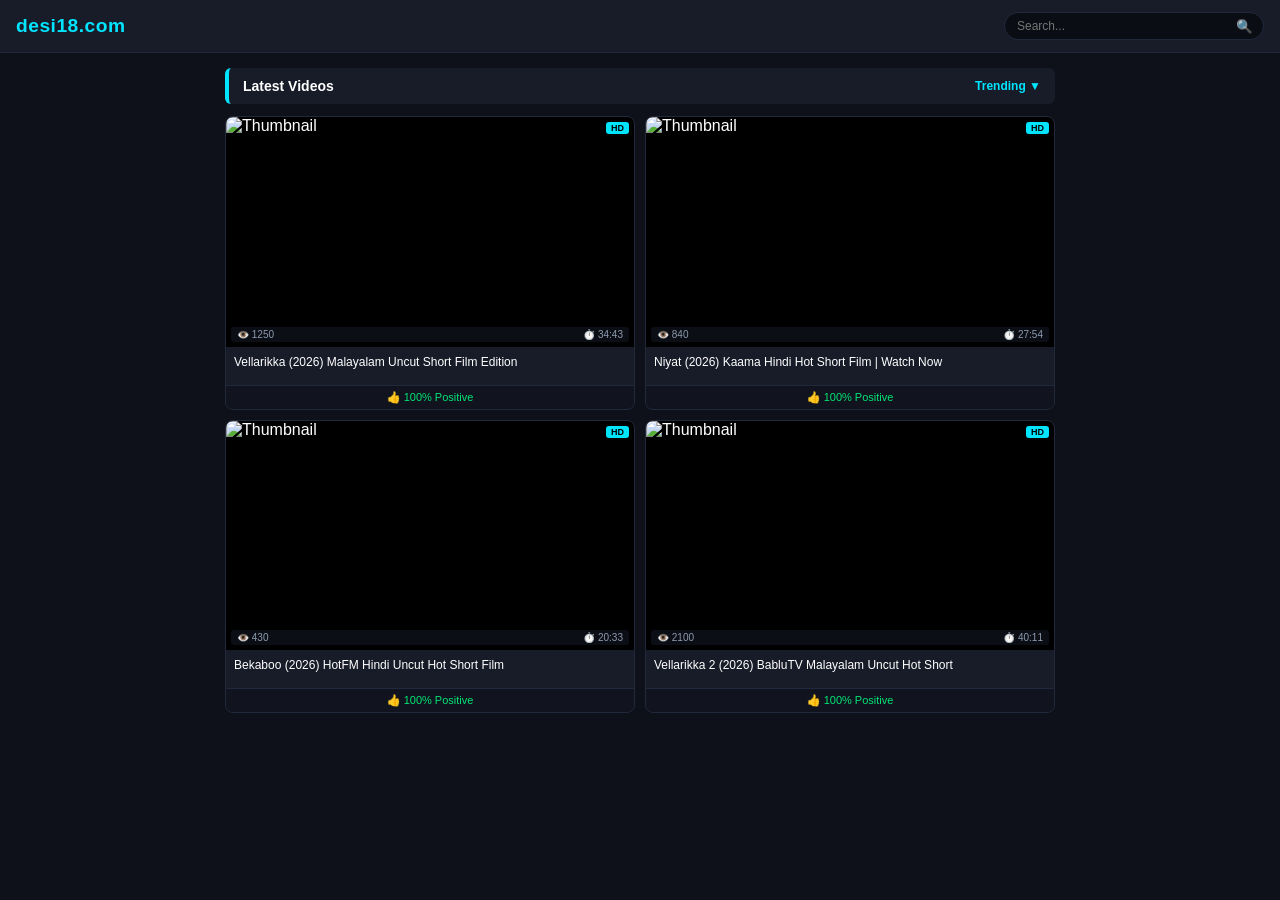
==== commit 6071021e: "Refactor index.html for improved UI and functionality Updated styles and functionality for video str" ====
--- a/index.html
+++ b/index.html
@@ -3,17 +3,16 @@
 <head>
     <meta charset="UTF-8">
     <meta name="viewport" content="width=device-width, initial-scale=1.0">
-    <title>desi18.com - Video Stream</title>
+    <title>desi18.com - Premium Video Stream</title>
     <style>
         :root {
-            --bg-color: #0b0f19;
-            --card-bg: #131826;
-            --accent: #00d2ff;
-            --accent-gradient: linear-gradient(135deg, #0052D4, #4364F7, #6FB1FC);
-            --download-btn-bg: linear-gradient(135deg, #ff416c, #ff4b2b);
+            --bg-color: #0f111a;
+            --card-bg: #181c29;
+            --accent: #00e5ff;
+            --download-gradient: linear-gradient(135deg, #7928ca, #ff0080);
             --text-main: #ffffff;
-            --text-muted: #94a3b8;
-            --border: #1e293b;
+            --text-muted: #8c9bae;
+            --border: #22293d;
         }
 
         * {
@@ -26,10 +25,10 @@
         body {
             background-color: var(--bg-color);
             color: var(--text-main);
-            padding-bottom: 40px;
-        }
-
-        /* Header */
+            padding-bottom: 30px;
+        }
+
+        /* Top Header */
         header {
             background-color: var(--card-bg);
             border-bottom: 1px solid var(--border);
@@ -47,11 +46,12 @@
             font-weight: 800;
             color: var(--accent);
             cursor: pointer;
+            letter-spacing: 0.5px;
         }
 
         .search-box {
             display: flex;
-            background: #090d16;
+            background: #0b0d14;
             border: 1px solid var(--border);
             border-radius: 20px;
             overflow: hidden;
@@ -84,7 +84,7 @@
             padding: 0 10px;
         }
 
-        /* Home Page View */
+        /* Home View */
         #home-view {
             display: block;
         }
@@ -153,7 +153,7 @@
             right: 5px;
             display: flex;
             justify-content: space-between;
-            background: rgba(0, 0, 0, 0.75);
+            background: rgba(15, 17, 26, 0.85);
             padding: 2px 6px;
             border-radius: 3px;
             font-size: 10px;
@@ -172,22 +172,22 @@
         }
 
         .card-footer-info {
-            background: #0d121d;
+            background: #11141f;
             padding: 5px 8px;
             font-size: 11px;
-            color: #10b981;
+            color: #00e676;
             text-align: center;
             border-top: 1px solid var(--border);
         }
 
-        /* Watch Page View */
+        /* Watch View */
         #watch-view {
             display: none;
         }
 
         .back-btn {
             display: inline-block;
-            background: #1e293b;
+            background: #22293d;
             color: #fff;
             padding: 6px 12px;
             border-radius: 4px;
@@ -207,23 +207,23 @@
             margin-bottom: 12px;
         }
 
-        /* Unique Download Button Design (Screenshot 3 Style) */
+        /* Unique Styled Download Button (Purple-Pink Gradient with Custom Icon) */
         .download-action-btn {
             display: flex;
             align-items: center;
             justify-content: center;
-            gap: 8px;
+            gap: 10px;
             width: 100%;
-            background: var(--download-btn-bg);
+            background: var(--download-gradient);
             color: white;
             text-align: center;
-            padding: 12px;
+            padding: 13px;
             font-size: 15px;
             font-weight: bold;
             text-decoration: none;
-            border-radius: 6px;
+            border-radius: 8px;
             margin-bottom: 12px;
-            box-shadow: 0 4px 15px rgba(255, 65, 108, 0.3);
+            box-shadow: 0 4px 20px rgba(255, 0, 128, 0.35);
             transition: 0.2s;
         }
 
@@ -242,7 +242,7 @@
         }
 
         .watch-meta-bar {
-            background: #131826;
+            background: var(--card-bg);
             padding: 10px 14px;
             border-radius: 6px;
             display: flex;
@@ -255,29 +255,30 @@
 
         .interaction-group {
             display: flex;
-            gap: 15px;
+            gap: 10px;
         }
 
         .action-chip {
-            background: #1e293b;
+            background: #22293d;
             border: none;
             color: #fff;
-            padding: 6px 12px;
+            padding: 6px 14px;
             border-radius: 20px;
             cursor: pointer;
             font-size: 12px;
             display: flex;
             align-items: center;
-            gap: 5px;
+            gap: 6px;
             transition: 0.2s;
         }
 
         .action-chip:hover {
-            background: #334155;
-        }
-
+            background: #323d5a;
+        }
+
+        /* Active/Liked State Style */
         .action-chip.liked {
-            background: #10b981;
+            background: #00e676;
             color: #000;
             font-weight: bold;
         }
@@ -295,7 +296,7 @@
 
     <div class="container">
         
-        <!-- HOME PAGE LIST -->
+        <!-- HOME PAGE -->
         <div id="home-view">
             <div class="section-bar">
                 <span>Latest Videos</span>
@@ -303,7 +304,7 @@
             </div>
 
             <div class="video-grid" id="video-grid-container">
-                <!-- JavaScript দিয়ে ভিডিও কার্ড এখানে ডাইনামিক লোড হবে -->
+                <!-- ডাইনামিক ভিডিও লিস্ট এখানে লোড হবে -->
             </div>
         </div>
 
@@ -315,9 +316,9 @@
                 <iframe id="iframe-player" src="" width="100%" height="100%" frameborder="0" scrolling="no" allowfullscreen></iframe>
             </div>
 
-            <!-- Custom Styled Download Button -->
+            <!-- Custom Download Button with Unique Icon & Gradient -->
             <a id="download-link" href="#" target="_blank" class="download-action-btn">
-                <svg width="20" height="20" viewBox="0 0 24 24" fill="none" stroke="currentColor" stroke-width="2.5" stroke-linecap="round" stroke-linejoin="round"><path d="M21 15v4a2 2 0 0 1-2 2H5a2 2 0 0 1-2-2v-4"></path><polyline points="7 10 12 15 17 10"></polyline><line x1="12" y1="15" x2="12" y2="3"></line></svg>
+                <svg width="22" height="22" viewBox="0 0 24 24" fill="none" stroke="currentColor" stroke-width="2.5" stroke-linecap="round" stroke-linejoin="round"><path d="M12 2v13m0 0l-5-5m5 5l5-5M4 19h16"/></svg>
                 Download complete video now!
             </a>
 
@@ -341,7 +342,7 @@
     </div>
 
     <script>
-        // ভিডিও ডাটাবেস (এখানে আপনার ভিডিওর টাইটেল, থাম্বনেইল, এমবেড লিংক এবং ডাউনলোড লিংক বসাবেন)
+        // ভিডিও তালিকা (এখানে আপনার ভিডিওর তথ্য ও লিংক বসাবেন)
         const videos = [
             {
                 id: 1,
@@ -350,8 +351,8 @@
                 duration: "34:43",
                 embedUrl: "https://doomstrm.com/embed-xyz123.html",
                 downloadUrl: "#",
-                views: 1250,
-                likes: 120,
+                baseViews: 1250,
+                baseLikes: 120,
                 dislikes: 2
             },
             {
@@ -361,8 +362,8 @@
                 duration: "27:54",
                 embedUrl: "https://doomstrm.com/embed-xyz456.html",
                 downloadUrl: "#",
-                views: 840,
-                likes: 95,
+                baseViews: 840,
+                baseLikes: 95,
                 dislikes: 1
             },
             {
@@ -372,8 +373,8 @@
                 duration: "20:33",
                 embedUrl: "https://doomstrm.com/embed-xyz789.html",
                 downloadUrl: "#",
-                views: 430,
-                likes: 40,
+                baseViews: 430,
+                baseLikes: 40,
                 dislikes: 5
             },
             {
@@ -383,13 +384,13 @@
                 duration: "40:11",
                 embedUrl: "https://doomstrm.com/embed-xyz012.html",
                 downloadUrl: "#",
-                views: 2100,
-                likes: 310,
+                baseViews: 2100,
+                baseLikes: 310,
                 dislikes: 4
             }
         ];
 
-        let currentVideoId = null;
+        let activeVideoId = null;
 
         // হোমপেজে কার্ড রেন্ডার করা
         function renderVideos() {
@@ -397,9 +398,11 @@
             grid.innerHTML = '';
 
             videos.forEach(video => {
-                // লোকাল স্টোরেজ থেকে রিয়েল ভিউ ও লাইক রিড করা
-                let savedViews = localStorage.getItem(`video_views_${video.id}`) || video.views;
-                let savedLikes = localStorage.getItem(`video_likes_${video.id}`) || video.likes;
+                let viewsKey = `desi18_views_${video.id}`;
+                let likesKey = `desi18_likes_${video.id}`;
+
+                let totalViews = parseInt(localStorage.getItem(viewsKey)) || video.baseViews;
+                let totalLikes = parseInt(localStorage.getItem(likesKey)) || video.baseLikes;
 
                 const card = document.createElement('div');
                 card.className = 'video-card';
@@ -410,7 +413,7 @@
                         <span class="hd-tag">HD</span>
                         <img src="${video.thumb}" alt="Thumbnail">
                         <div class="overlay-meta">
-                            <span>👁️ ${savedViews}</span>
+                            <span>👁️ ${totalViews}</span>
                             <span>⏱️ ${video.duration}</span>
                         </div>
                     </div>
@@ -421,29 +424,29 @@
             });
         }
 
-        // ভিডিও পেজে যাওয়া এবং রিয়েল ভিউ বাড়ানো (ডেমো নয়)
+        // ভিডিও ওপেন এবং রিয়েল ভিউ কাউন্ট সিস্টেম
         function openVideo(id) {
-            currentVideoId = id;
+            activeVideoId = id;
             const video = videos.find(v => v.id === id);
             if (!video) return;
 
-            // ভিউ রিয়েলভাবে বাড়িয়ে লোকাল স্টোরেজে সেভ করা (যাতে রিফ্রেশ বা অন্য কেউ প্লে করলে রিয়েল কাউন্ট বাড়ে)
-            let viewsKey = `video_views_${id}`;
-            let currentViews = parseInt(localStorage.getItem(viewsKey) || video.views);
-            
-            // চেক করা যাক এই ব্রাউজার থেকে এই সেশনে অলেইডি ভিউ কাউন্ট হয়েছে কি না
-            if (!sessionStorage.getItem(`viewed_${id}`)) {
+            let viewsKey = `desi18_views_${id}`;
+            let sessionViewKey = `viewed_session_${id}`;
+            let currentViews = parseInt(localStorage.getItem(viewsKey)) || video.baseViews;
+
+            // শুধুমাত্র একবারই রিয়েল ভিউ বাড়বে (রিফ্রেশ করলে ডেমো বা ডাবল ভিউ হবে না)
+            if (!sessionStorage.getItem(sessionViewKey)) {
                 currentViews += 1;
                 localStorage.setItem(viewsKey, currentViews);
-                sessionStorage.setItem(`viewed_${id}`, 'true');
+                sessionStorage.setItem(sessionViewKey, 'true');
             }
 
-            // লাইক ডেটা লোড করা
-            let likesKey = `video_likes_${id}`;
-            let currentLikes = parseInt(localStorage.getItem(likesKey) || video.likes);
-            let userLiked = localStorage.getItem(`user_liked_${id}`) === 'true';
-
-            // UI আপডেট করা
+            let likesKey = `desi18_likes_${id}`;
+            let userLikedKey = `user_liked_status_${id}`;
+            let currentLikes = parseInt(localStorage.getItem(likesKey)) || video.baseLikes;
+            let hasLiked = localStorage.getItem(userLikedKey) === 'true';
+
+            // UI আপডেট
             document.getElementById('iframe-player').src = video.embedUrl;
             document.getElementById('download-link').href = video.downloadUrl;
             document.getElementById('watch-title').innerText = video.title;
@@ -452,42 +455,45 @@
             document.getElementById('dislike-count').innerText = video.dislikes;
 
             const likeBtn = document.getElementById('like-btn');
-            if (userLiked) {
+            if (hasLiked) {
                 likeBtn.classList.add('liked');
             } else {
                 likeBtn.classList.remove('liked');
             }
 
-            // ভিউ পরিবর্তন করা
             document.getElementById('home-view').style.display = 'none';
             document.getElementById('watch-view').style.display = 'block';
             window.scrollTo(0, 0);
         }
 
-        // হোমপেজে ফিরে যাওয়া
+        // হোম পেজে ফিরে যাওয়া
         function goHome() {
-            document.getElementById('iframe-player').src = ''; // ভিডিও অফ করা
+            document.getElementById('iframe-player').src = '';
             document.getElementById('watch-view').style.display = 'none';
             document.getElementById('home-view').style.display = 'block';
             renderVideos();
         }
 
-        // লাইক করার ফাংশন
+        // একজন ইউজার শুধুমাত্র একবার লাইক দিতে পারবে (টগল সিস্টেম)
         function toggleLike() {
-            if (!currentVideoId) return;
-            let likesKey = `video_likes_${currentVideoId}`;
-            let userLikedKey = `user_liked_${currentVideoId}`;
-            let currentLikes = parseInt(localStorage.getItem(likesKey) || videos.find(v => v.id === currentVideoId).likes);
-            let userLiked = localStorage.getItem(userLikedKey) === 'true';
-
+            if (!activeVideoId) return;
+
+            let likesKey = `desi18_likes_${activeVideoId}`;
+            let userLikedKey = `user_liked_status_${activeVideoId}`;
+            
+            let video = videos.find(v => v.id === activeVideoId);
+            let currentLikes = parseInt(localStorage.getItem(likesKey)) || video.baseLikes;
+            let hasLiked = localStorage.getItem(userLikedKey) === 'true';
             const likeBtn = document.getElementById('like-btn');
 
-            if (!userLiked) {
+            if (!hasLiked) {
+                // লাইক যোগ হবে
                 currentLikes += 1;
                 localStorage.setItem(likesKey, currentLikes);
                 localStorage.setItem(userLikedKey, 'true');
                 likeBtn.classList.add('liked');
             } else {
+                // লাইক তুলে নেওয়া হবে (আগের অবস্থায় ফিরে যাবে)
                 currentLikes -= 1;
                 localStorage.setItem(likesKey, currentLikes);
                 localStorage.setItem(userLikedKey, 'false');
@@ -501,7 +507,7 @@
             alert("Thanks for your feedback!");
         }
 
-        // পেজ লোড হলে ভিডিও লিস্ট রেন্ডার করা
+        // পেজ লোড হলে রান হবে
         window.onload = renderVideos;
     </script>
 </body>
